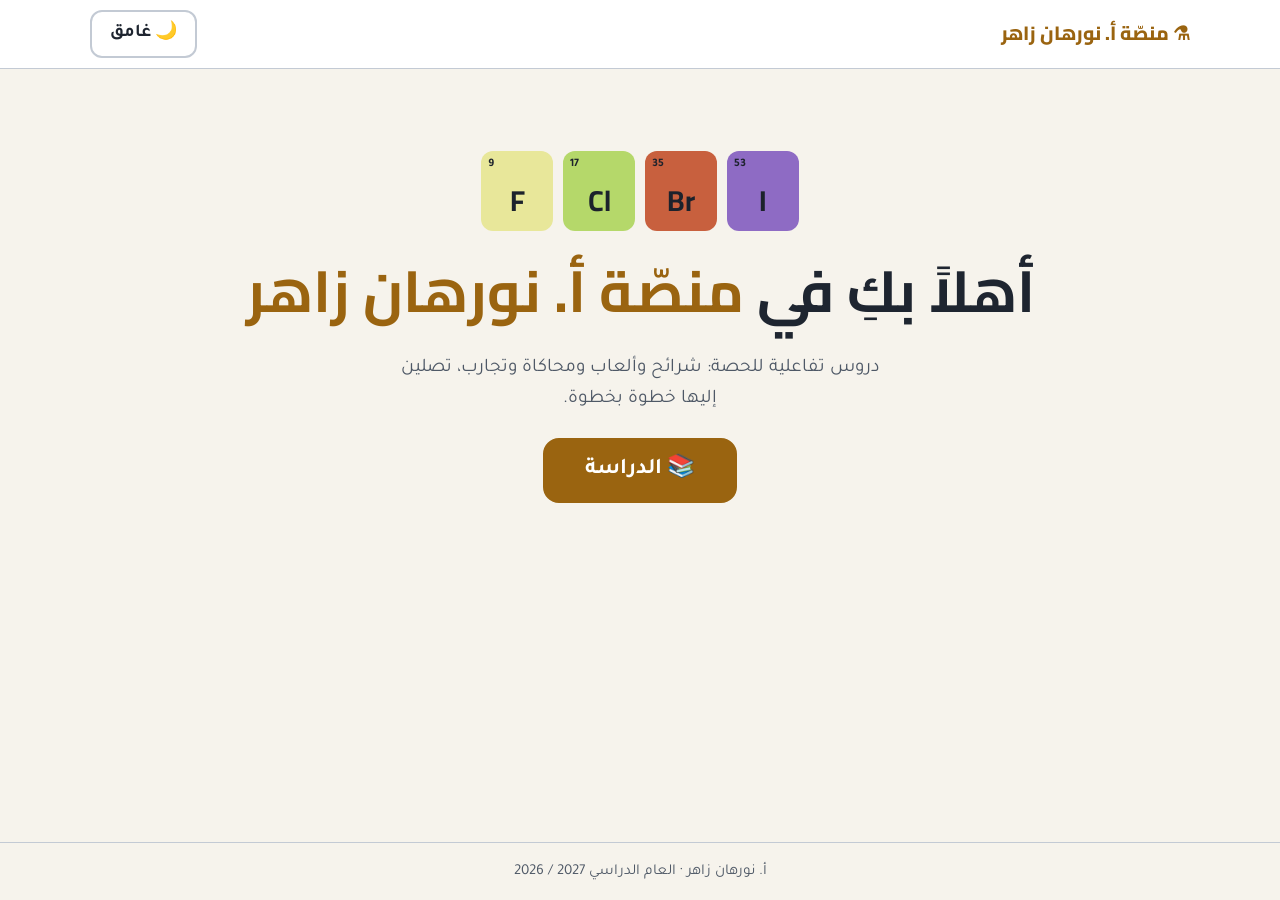
==== index.html @ b4ff39a5 "رئيسية نظيفة بزر «الدراسة»، ثم صفحة لكل خطوة: المادة ← الفصل الدراسي ← الوحدة ← الدروس، مع مسار تنقّ" ====
<!doctype html>
<html lang="ar" dir="rtl">
<head>
<meta charset="utf-8">
<meta name="viewport" content="width=device-width, initial-scale=1, viewport-fit=cover">
<title>منصّة أ. نورهان زاهر</title>
<link rel="stylesheet" href="https://fonts.googleapis.com/css2?family=Cairo:wght@700;800&family=Tajawal:wght@400;500;700&display=swap">
<link rel="stylesheet" href="assets/site.css">
<script>try { const t = localStorage.getItem("chem-theme"); if (t) document.documentElement.dataset.theme = t; } catch (e) {}</script>
</head>
<body>
<div class="top gut"><div class="wrap">
  <a class="brand" href="index.html">⚗ منصّة أ. نورهان زاهر</a>
  <button id="theme" aria-label="بدّلي بين الوضع الفاتح والغامق"></button>
</div></div>
<main class="gut"><div class="wrap">

<section class="hero">
  <div class="tiles" aria-hidden="true">
    <div class="tile" style="--c:#E8E79A"><small>9</small><b>F</b></div>
    <div class="tile" style="--c:#B5D86A"><small>17</small><b>Cl</b></div>
    <div class="tile" style="--c:#C8603E"><small>35</small><b>Br</b></div>
    <div class="tile" style="--c:#8E6BC4"><small>53</small><b>I</b></div>
  </div>
  <h1>أهلاً بكِ في <span>منصّة أ. نورهان زاهر</span></h1>
  <p class="lead">دروس تفاعلية للحصة: شرائح وألعاب ومحاكاة وتجارب، تصلين إليها خطوة بخطوة.</p>
  <a class="btn gold big" href="study.html">📚 الدراسة</a>
</section>
</div></main>
<footer class="gut">أ. نورهان زاهر · العام الدراسي <span class="f">2026 / 2027</span></footer>
<script src="assets/theme.js"></script>
</body>
</html>
---- assets/site.css ----
/* منصّة دروس: كل صفحة خطوة واحدة في الشجرة، ببطاقات كبيرة واضحة */
:root {
  --ink: #1C222C; --panel: #272E3A; --panel2: #313948; --line: #4A5568;
  --fg: #F3F0EA; --muted: #C5CCD6; --gold: #E0A93A; --teal: #22A091; --on-gold: #1C222C;
  --display: "Cairo", "Tajawal", "Segoe UI", Tahoma, sans-serif;
  --body: "Tajawal", "Segoe UI", Tahoma, sans-serif;
  color-scheme: dark;
}
@media (prefers-color-scheme: light) { :root:not([data-theme="dark"]) {
  --ink: #F6F3EC; --panel: #FFFFFF; --panel2: #E9EDF2; --line: #C3CAD4; --fg: #1E2530; --muted: #4E5866;
  --gold: #9A6410; --teal: #12796C; --on-gold: #FFFFFF; color-scheme: light; } }
:root[data-theme="light"] {
  --ink: #F6F3EC; --panel: #FFFFFF; --panel2: #E9EDF2; --line: #C3CAD4; --fg: #1E2530; --muted: #4E5866;
  --gold: #9A6410; --teal: #12796C; --on-gold: #FFFFFF; color-scheme: light; }
* { box-sizing: border-box; }
html, body { background: var(--ink); color: var(--fg); margin: 0; }
body { font-family: var(--body); font-size: 18px; line-height: 1.65; direction: rtl; min-height: 100vh; display: flex; flex-direction: column; }
[hidden] { display: none !important; }
.gut { padding-left: max(16px, env(safe-area-inset-left, 0px)); padding-right: max(16px, env(safe-area-inset-right, 0px)); }
.wrap { max-width: 1100px; margin: 0 auto; width: 100%; }
a { color: inherit; }
.f { unicode-bidi: isolate; direction: ltr; display: inline-block; }
h1, h2, h3 { font-family: var(--display); margin: 0; line-height: 1.35; text-wrap: balance; }
p { margin: 0; }
button, .btn { font: inherit; font-weight: 700; min-height: 48px; padding: 6px 18px; border-radius: 12px; cursor: pointer; border: 2px solid var(--line); background: transparent; color: var(--fg); text-decoration: none; display: inline-flex; align-items: center; gap: 8px; }
button:hover, .btn:hover { border-color: var(--gold); }
:focus-visible { outline: 3px solid var(--gold); outline-offset: 2px; }
.btn.gold { background: var(--gold); border-color: var(--gold); color: var(--on-gold); }
.top { background: var(--panel); border-bottom: 1px solid var(--line); padding-block: 10px; }
.top .wrap { display: flex; flex-wrap: wrap; gap: 10px 16px; align-items: center; justify-content: space-between; }
.brand { font-family: var(--display); font-weight: 800; color: var(--gold); font-size: 1.2rem; text-decoration: none; }
.teacher { color: var(--muted); }
main { flex: 1; padding-block: 28px 48px; }
main .wrap { display: grid; gap: 24px; }
.crumbs { display: flex; flex-wrap: wrap; gap: 6px; align-items: center; color: var(--muted); font-size: .95rem; }
.crumbs a { color: var(--gold); text-decoration: none; }
.crumbs a:hover { text-decoration: underline; }
.crumbs b { color: var(--fg); }
.page-title h1 { font-size: clamp(1.8rem, 4vw, 2.6rem); }
.page-title p { color: var(--muted); font-size: 1.1rem; margin-top: 4px; }
.cards { display: grid; grid-template-columns: repeat(auto-fill, minmax(260px, 1fr)); gap: 16px; }
.card { background: var(--panel); border: 2px solid var(--line); border-radius: 16px; padding: 20px; display: grid; gap: 8px; text-decoration: none; align-content: start; min-height: 150px; }
a.card:hover { border-color: var(--gold); transform: translateY(-2px); }
@media (prefers-reduced-motion: no-preference) { a.card { transition: transform .15s ease, border-color .15s ease; } }
.card .ic { font-size: 2.2rem; line-height: 1; }
.card h2 { font-size: 1.45rem; }
.card .sub { color: var(--muted); }
.card .go { color: var(--gold); font-weight: 700; margin-top: auto; }
.card.off { border-style: dashed; color: var(--muted); cursor: default; }
.card.off h2 { color: var(--muted); }
.chip { justify-self: start; border: 1px solid var(--line); border-radius: 999px; padding: 1px 12px; font-size: .9rem; color: var(--muted); }
.chip.teal { background: var(--teal); border-color: var(--teal); color: #fff; }
.lesson.live { border-color: var(--gold); background: var(--panel2); grid-column: 1 / -1; }
.live-head { display: flex; flex-wrap: wrap; gap: 8px 14px; align-items: center; justify-content: space-between; }
.badges { display: flex; flex-wrap: wrap; gap: 8px; }
.periods { display: grid; grid-template-columns: repeat(4, minmax(0, 1fr)); gap: 10px; }
@media (max-width: 860px) { .periods { grid-template-columns: repeat(2, minmax(0, 1fr)); } }
@media (max-width: 460px) { .periods { grid-template-columns: 1fr; } }
.period { display: grid; gap: 4px; background: var(--panel); border: 2px solid var(--line); border-radius: 12px; padding: 10px 12px; text-decoration: none; min-width: 0; }
.period:hover { border-color: var(--gold); }
.period .pn { font-family: var(--display); font-weight: 800; color: var(--gold); }
.period .pd { font-size: .9rem; color: var(--muted); }
.hero { display: grid; justify-items: center; text-align: center; gap: 22px; padding-block: 6vh 4vh; }
.hero h1 { font-size: clamp(2.2rem, 6vw, 3.6rem); }
.hero h1 span { color: var(--gold); }
.hero .lead { color: var(--muted); font-size: 1.2rem; max-width: 46ch; }
.tiles { display: flex; gap: 10px; direction: ltr; flex-wrap: wrap; justify-content: center; }
.tile { width: 72px; height: 80px; border-radius: 12px; background: var(--c); color: #1C222C; display: grid; grid-template-rows: auto 1fr; padding: 4px 7px; }
.tile small { text-align: left; font-size: .72rem; font-weight: 700; }
.tile b { font-family: var(--display); font-size: 1.8rem; line-height: 1; align-self: center; text-align: center; }
.big { font-size: 1.4rem; padding: 12px 40px; min-height: 64px; border-radius: 16px; }
.note { color: var(--muted); text-align: center; }
footer { border-top: 1px solid var(--line); padding-block: 16px; color: var(--muted); text-align: center; font-size: .95rem; }
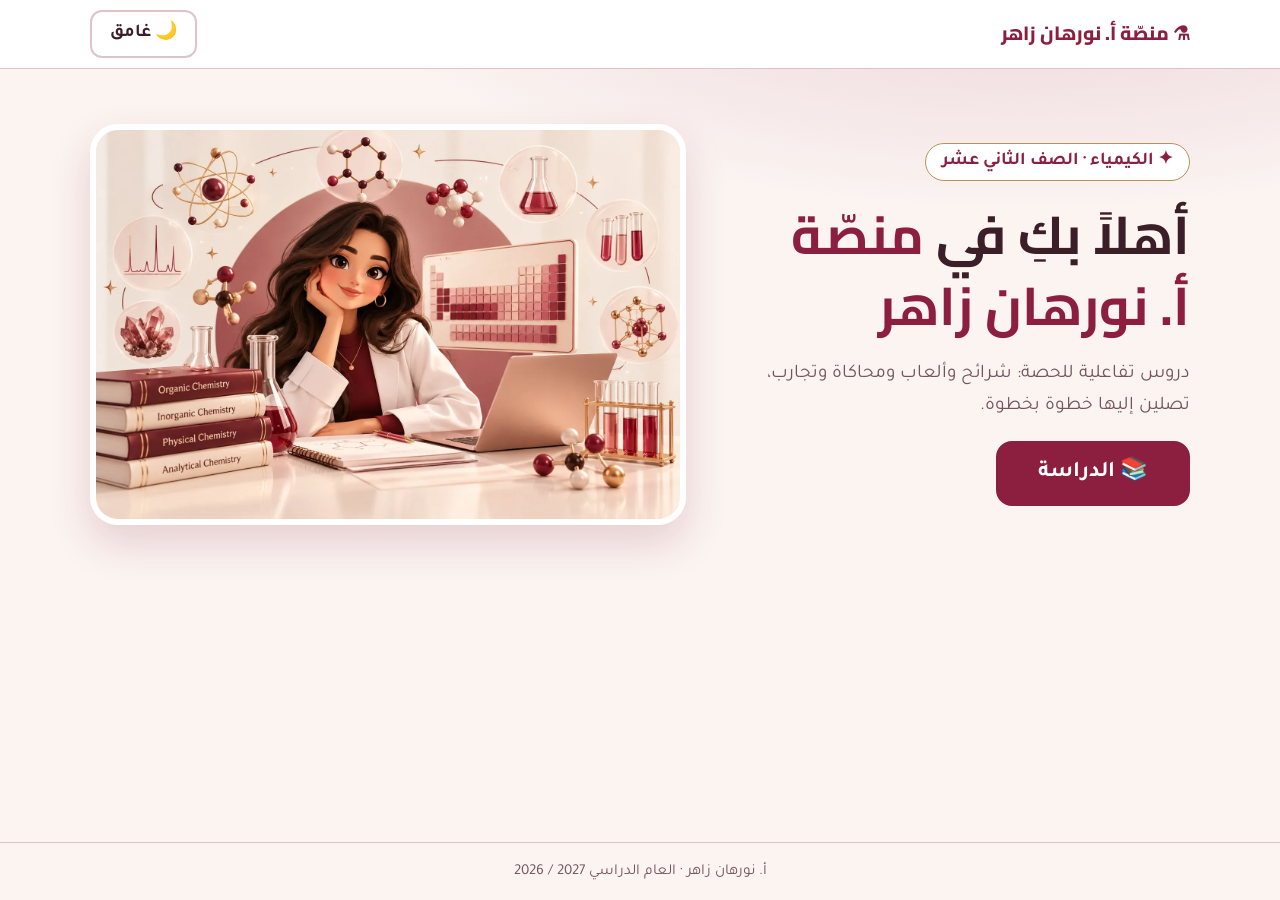
==== commit ecea3269: "ألوان المنصّة من صورة المعلّمة (عنّابي ووردي وكريمي) والوضع الفاتح افتراضياً، وصورة المعلّمة في الرئ" ====
--- a/index.html
+++ b/index.html
@@ -6,7 +6,7 @@
 <title>منصّة أ. نورهان زاهر</title>
 <link rel="stylesheet" href="https://fonts.googleapis.com/css2?family=Cairo:wght@700;800&family=Tajawal:wght@400;500;700&display=swap">
 <link rel="stylesheet" href="assets/site.css">
-<script>try { const t = localStorage.getItem("chem-theme"); if (t) document.documentElement.dataset.theme = t; } catch (e) {}</script>
+<script>try { document.documentElement.dataset.theme = localStorage.getItem("chem-theme") || "light"; } catch (e) { document.documentElement.dataset.theme = "light"; }</script>
 </head>
 <body>
 <div class="top gut"><div class="wrap">
@@ -15,16 +15,14 @@
 </div></div>
 <main class="gut"><div class="wrap">
 
-<section class="hero">
-  <div class="tiles" aria-hidden="true">
-    <div class="tile" style="--c:#E8E79A"><small>9</small><b>F</b></div>
-    <div class="tile" style="--c:#B5D86A"><small>17</small><b>Cl</b></div>
-    <div class="tile" style="--c:#C8603E"><small>35</small><b>Br</b></div>
-    <div class="tile" style="--c:#8E6BC4"><small>53</small><b>I</b></div>
+<section class="hero2">
+  <div class="hero-text">
+    <span class="eyebrow">✦ الكيمياء · الصف الثاني عشر</span>
+    <h1>أهلاً بكِ في <span>منصّة أ. نورهان زاهر</span></h1>
+    <p class="lead">دروس تفاعلية للحصة: شرائح وألعاب ومحاكاة وتجارب، تصلين إليها خطوة بخطوة.</p>
+    <a class="btn gold big" href="study.html">📚 الدراسة</a>
   </div>
-  <h1>أهلاً بكِ في <span>منصّة أ. نورهان زاهر</span></h1>
-  <p class="lead">دروس تفاعلية للحصة: شرائح وألعاب ومحاكاة وتجارب، تصلين إليها خطوة بخطوة.</p>
-  <a class="btn gold big" href="study.html">📚 الدراسة</a>
+  <figure class="hero-img"><img src="assets/teacher.webp" alt="معلّمة كيمياء بمعطف المختبر أمام الكتب والأدوات والجدول الدوري" width="1536" height="1024"></figure>
 </section>
 </div></main>
 <footer class="gut">أ. نورهان زاهر · العام الدراسي <span class="f">2026 / 2027</span></footer>
--- a/assets/site.css
+++ b/assets/site.css
@@ -1,17 +1,16 @@
 /* منصّة دروس: كل صفحة خطوة واحدة في الشجرة، ببطاقات كبيرة واضحة */
 :root {
-  --ink: #1C222C; --panel: #272E3A; --panel2: #313948; --line: #4A5568;
-  --fg: #F3F0EA; --muted: #C5CCD6; --gold: #E0A93A; --teal: #22A091; --on-gold: #1C222C;
+  --ink: #FBF4F1; --panel: #FFFFFF; --panel2: #F5E6E8; --line: #E0C3C9;
+  --fg: #3B1E28; --muted: #74545F; --gold: #8C1F3F; --teal: #A14A63; --on-gold: #FFFFFF; --rose: #E9CDD3; --brass: #B8925A;
   --display: "Cairo", "Tajawal", "Segoe UI", Tahoma, sans-serif;
   --body: "Tajawal", "Segoe UI", Tahoma, sans-serif;
+  color-scheme: light;
+}
+:root[data-theme="dark"] {
+  --ink: #24161B; --panel: #33212A; --panel2: #432C37; --line: #6A4A57;
+  --fg: #F8ECEF; --muted: #D6BFC6; --gold: #E6A9B9; --teal: #A8546C; --on-gold: #24161B; --rose: #4A2F3B; --brass: #D7B57E;
   color-scheme: dark;
 }
-@media (prefers-color-scheme: light) { :root:not([data-theme="dark"]) {
-  --ink: #F6F3EC; --panel: #FFFFFF; --panel2: #E9EDF2; --line: #C3CAD4; --fg: #1E2530; --muted: #4E5866;
-  --gold: #9A6410; --teal: #12796C; --on-gold: #FFFFFF; color-scheme: light; } }
-:root[data-theme="light"] {
-  --ink: #F6F3EC; --panel: #FFFFFF; --panel2: #E9EDF2; --line: #C3CAD4; --fg: #1E2530; --muted: #4E5866;
-  --gold: #9A6410; --teal: #12796C; --on-gold: #FFFFFF; color-scheme: light; }
 * { box-sizing: border-box; }
 html, body { background: var(--ink); color: var(--fg); margin: 0; }
 body { font-family: var(--body); font-size: 18px; line-height: 1.65; direction: rtl; min-height: 100vh; display: flex; flex-direction: column; }
@@ -70,4 +69,14 @@
 .tile b { font-family: var(--display); font-size: 1.8rem; line-height: 1; align-self: center; text-align: center; }
 .big { font-size: 1.4rem; padding: 12px 40px; min-height: 64px; border-radius: 16px; }
 .note { color: var(--muted); text-align: center; }
+.hero2 { display: grid; grid-template-columns: 1fr 1.25fr; gap: 28px; align-items: center; padding-block: 3vh; }
+@media (max-width: 860px) { .hero2 { grid-template-columns: 1fr; } .hero-img { order: -1; } }
+.hero-text { display: grid; gap: 18px; justify-items: start; }
+.hero-text h1 { font-size: clamp(2.1rem, 4.6vw, 3.3rem); }
+.hero-text h1 span { color: var(--gold); }
+.hero-text .lead { color: var(--muted); font-size: 1.2rem; max-width: 40ch; }
+.eyebrow { border: 1.5px solid var(--brass); color: var(--gold); background: var(--panel); border-radius: 999px; padding: 3px 16px; font-weight: 700; }
+.hero-img { margin: 0; border-radius: 28px; overflow: hidden; box-shadow: 0 18px 40px rgba(140, 31, 63, .18); border: 6px solid var(--panel); }
+.hero-img img { display: block; width: 100%; height: auto; }
+body { background: radial-gradient(1200px 500px at 80% -10%, var(--rose), transparent 60%), var(--ink); }
 footer { border-top: 1px solid var(--line); padding-block: 16px; color: var(--muted); text-align: center; font-size: .95rem; }
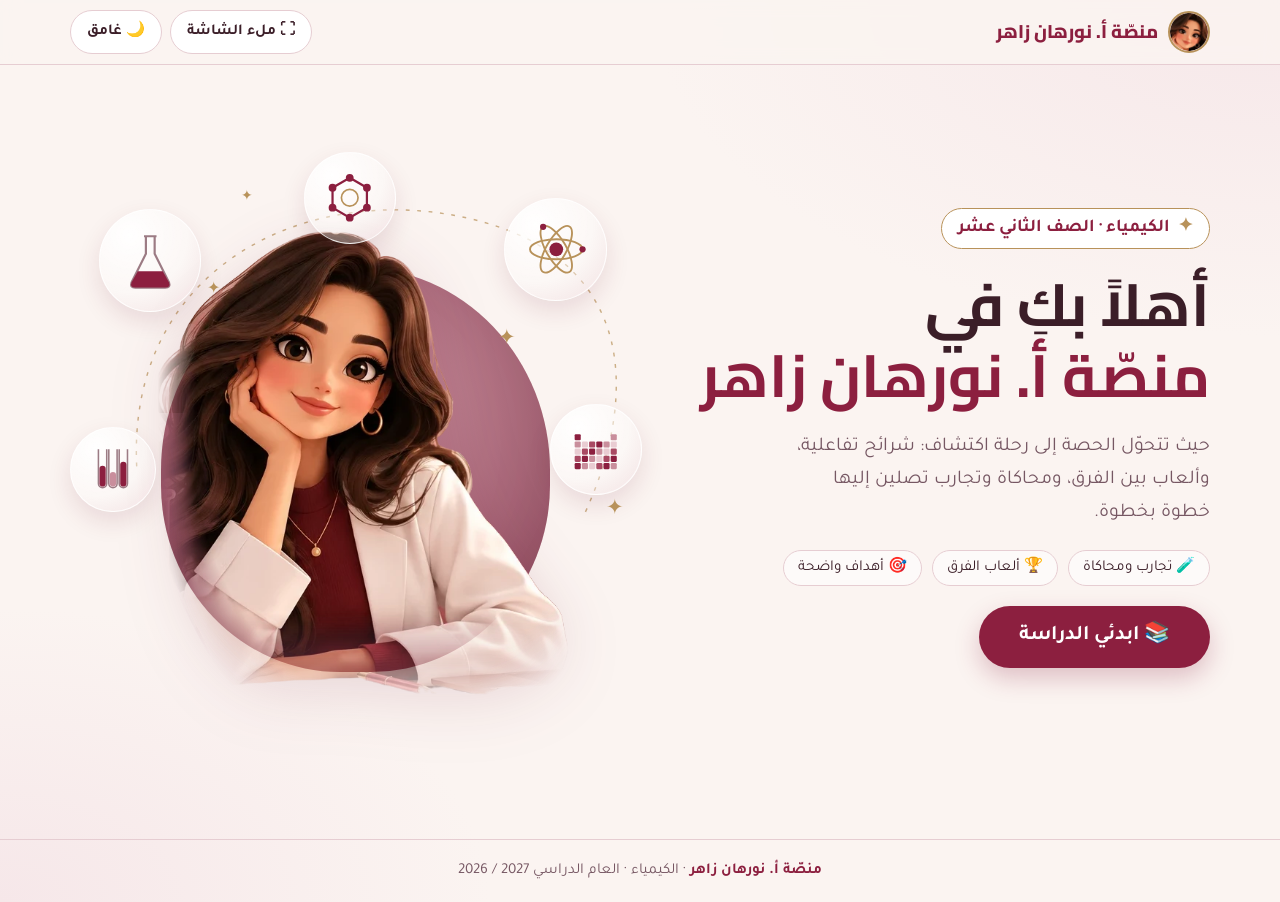
==== commit aa6be02a: "تصميم جديد للمنصّة: الشخصية مقصوصة ومدموجة في الرئيسية داخل قوس وردي مع فقاعات زجاجية لرموز الكيمياء" ====
--- a/index.html
+++ b/index.html
@@ -4,28 +4,38 @@
 <meta charset="utf-8">
 <meta name="viewport" content="width=device-width, initial-scale=1, viewport-fit=cover">
 <title>منصّة أ. نورهان زاهر</title>
+<meta name="theme-color" content="#8C1F3F">
+<link rel="icon" href="assets/avatar.webp">
 <link rel="stylesheet" href="https://fonts.googleapis.com/css2?family=Cairo:wght@700;800&family=Tajawal:wght@400;500;700&display=swap">
 <link rel="stylesheet" href="assets/site.css">
 <script>try { document.documentElement.dataset.theme = localStorage.getItem("chem-theme") || "light"; } catch (e) { document.documentElement.dataset.theme = "light"; }</script>
 </head>
 <body>
-<div class="top gut"><div class="wrap">
-  <a class="brand" href="index.html">⚗ منصّة أ. نورهان زاهر</a>
-  <button id="theme" aria-label="بدّلي بين الوضع الفاتح والغامق"></button>
-</div></div>
+<header class="top gut"><div class="wrap">
+  <a class="brand" href="index.html"><img src="assets/avatar.webp" alt="" width="42" height="42">منصّة أ. نورهان زاهر</a>
+  <div class="tools"><button class="tbtn" id="fs" type="button">⛶ ملء الشاشة</button><button class="tbtn" id="theme" type="button" aria-label="بدّلي بين الوضع الفاتح والغامق"></button></div>
+</div></header>
 <main class="gut"><div class="wrap">
 
-<section class="hero2">
+<section class="hero">
   <div class="hero-text">
-    <span class="eyebrow">✦ الكيمياء · الصف الثاني عشر</span>
-    <h1>أهلاً بكِ في <span>منصّة أ. نورهان زاهر</span></h1>
-    <p class="lead">دروس تفاعلية للحصة: شرائح وألعاب ومحاكاة وتجارب، تصلين إليها خطوة بخطوة.</p>
-    <a class="btn gold big" href="study.html">📚 الدراسة</a>
+    <span class="eyebrow">الكيمياء · الصف الثاني عشر</span>
+    <h1>أهلاً بكِ في <span class="accent">منصّة أ. نورهان زاهر</span></h1>
+    <p class="lead">حيث تتحوّل الحصة إلى رحلة اكتشاف: شرائح تفاعلية، وألعاب بين الفرق، ومحاكاة وتجارب تصلين إليها خطوة بخطوة.</p>
+    <div class="features"><span>🧪 تجارب ومحاكاة</span><span>🏆 ألعاب الفرق</span><span>🎯 أهداف واضحة</span></div>
+    <a class="btn big" href="study.html">📚 ابدئي الدراسة</a>
   </div>
-  <figure class="hero-img"><img src="assets/teacher.webp" alt="معلّمة كيمياء بمعطف المختبر أمام الكتب والأدوات والجدول الدوري" width="1536" height="1024"></figure>
+  <div class="art" aria-hidden="true">
+    <div class="arch"></div>
+    <svg class="orbit" viewBox="0 0 600 600"><path d="M70 330 C 60 120, 250 30, 420 70 S 600 250, 540 380" fill="none" stroke="#B8925A" stroke-width="1.5" stroke-dasharray="4 8" opacity=".7"/></svg>
+    <div class="bub b1"><svg viewBox="0 0 100 100" aria-hidden="true"><g fill="none" stroke="#B8925A" stroke-width="3"><ellipse cx="50" cy="50" rx="42" ry="16"/><ellipse cx="50" cy="50" rx="42" ry="16" transform="rotate(60 50 50)"/><ellipse cx="50" cy="50" rx="42" ry="16" transform="rotate(120 50 50)"/></g><circle cx="50" cy="50" r="11" fill="#8C1F3F"/><circle cx="92" cy="50" r="5" fill="#8C1F3F"/><circle cx="29" cy="14" r="5" fill="#8C1F3F"/></svg></div><div class="bub b2"><svg viewBox="0 0 100 100" aria-hidden="true"><polygon points="50,14 81,32 81,68 50,86 19,68 19,32" fill="none" stroke="#8C1F3F" stroke-width="4"/><g fill="#8C1F3F"><circle cx="50" cy="14" r="7"/><circle cx="81" cy="32" r="7"/><circle cx="81" cy="68" r="7"/><circle cx="50" cy="86" r="7"/><circle cx="19" cy="68" r="7"/><circle cx="19" cy="32" r="7"/></g><circle cx="50" cy="50" r="15" fill="none" stroke="#B8925A" stroke-width="3"/></svg></div><div class="bub b3"><svg viewBox="0 0 100 100" aria-hidden="true"><path d="M40 10 h20 M43 10 v28 L20 84 q-3 8 6 8 h48 q9 0 6-8 L57 38 V10" fill="none" stroke="#9C7B84" stroke-width="3.5" stroke-linejoin="round"/><path d="M30 66 h40 l10 18 q3 8-6 8 H26 q-9 0-6-8z" fill="#8C1F3F"/></svg></div>
+    <div class="bub b4"><svg viewBox="0 0 100 100" aria-hidden="true"><g stroke="#9C7B84" stroke-width="3" fill="none"><path d="M22 12 v66 a8 8 0 0 0 16 0 V12"/><path d="M42 12 v66 a8 8 0 0 0 16 0 V12"/><path d="M62 12 v66 a8 8 0 0 0 16 0 V12"/></g><rect x="24" y="44" width="12" height="40" rx="6" fill="#8C1F3F"/><rect x="44" y="56" width="12" height="28" rx="6" fill="#C98E9C"/><rect x="64" y="36" width="12" height="48" rx="6" fill="#8C1F3F"/></svg></div><div class="bub b5"><svg viewBox="0 0 100 100" aria-hidden="true"><rect x="12" y="22" width="11" height="11" rx="2" fill="#8C1F3F"/><rect x="77" y="22" width="11" height="11" rx="2" fill="#C98E9C"/><rect x="12" y="35" width="11" height="11" rx="2" fill="#C98E9C"/><rect x="25" y="35" width="11" height="11" rx="2" fill="#E9CCD2"/><rect x="38" y="35" width="11" height="11" rx="2" fill="#A94A63"/><rect x="51" y="35" width="11" height="11" rx="2" fill="#8C1F3F"/><rect x="64" y="35" width="11" height="11" rx="2" fill="#C98E9C"/><rect x="77" y="35" width="11" height="11" rx="2" fill="#E9CCD2"/><rect x="12" y="48" width="11" height="11" rx="2" fill="#E9CCD2"/><rect x="25" y="48" width="11" height="11" rx="2" fill="#A94A63"/><rect x="38" y="48" width="11" height="11" rx="2" fill="#8C1F3F"/><rect x="51" y="48" width="11" height="11" rx="2" fill="#C98E9C"/><rect x="64" y="48" width="11" height="11" rx="2" fill="#E9CCD2"/><rect x="77" y="48" width="11" height="11" rx="2" fill="#A94A63"/><rect x="12" y="61" width="11" height="11" rx="2" fill="#A94A63"/><rect x="25" y="61" width="11" height="11" rx="2" fill="#8C1F3F"/><rect x="38" y="61" width="11" height="11" rx="2" fill="#C98E9C"/><rect x="51" y="61" width="11" height="11" rx="2" fill="#E9CCD2"/><rect x="64" y="61" width="11" height="11" rx="2" fill="#A94A63"/><rect x="77" y="61" width="11" height="11" rx="2" fill="#8C1F3F"/><rect x="12" y="74" width="11" height="11" rx="2" fill="#8C1F3F"/><rect x="25" y="74" width="11" height="11" rx="2" fill="#C98E9C"/><rect x="38" y="74" width="11" height="11" rx="2" fill="#E9CCD2"/><rect x="51" y="74" width="11" height="11" rx="2" fill="#A94A63"/><rect x="64" y="74" width="11" height="11" rx="2" fill="#8C1F3F"/><rect x="77" y="74" width="11" height="11" rx="2" fill="#C98E9C"/></svg></div>
+    <span class="spark s1">✦</span><span class="spark s2">✦</span><span class="spark s3">✦</span><span class="spark s4">✦</span>
+    <img class="girl" src="assets/teacher-cut.webp" alt="" width="579" height="635">
+  </div>
 </section>
 </div></main>
-<footer class="gut">أ. نورهان زاهر · العام الدراسي <span class="f">2026 / 2027</span></footer>
+<footer class="gut"><b>منصّة أ. نورهان زاهر</b> · الكيمياء · العام الدراسي <span class="f">2026 / 2027</span></footer>
 <script src="assets/theme.js"></script>
 </body>
 </html>
--- a/assets/site.css
+++ b/assets/site.css
@@ -1,82 +1,127 @@
-/* منصّة دروس: كل صفحة خطوة واحدة في الشجرة، ببطاقات كبيرة واضحة */
+/* هوية المنصّة: كريمي دافئ، عنّابي للعناوين والأزرار، وردي غبار للمساحات، ونحاسي للمسات الصغيرة */
 :root {
-  --ink: #FBF4F1; --panel: #FFFFFF; --panel2: #F5E6E8; --line: #E0C3C9;
-  --fg: #3B1E28; --muted: #74545F; --gold: #8C1F3F; --teal: #A14A63; --on-gold: #FFFFFF; --rose: #E9CDD3; --brass: #B8925A;
+  --ink: #FBF4F1; --paper: #FFFFFF; --blush: #F6E7E9; --rose: #E9CCD2; --mauve: #C98E9C;
+  --line: #E6CDD2; --fg: #3B1E28; --muted: #765763; --wine: #8C1F3F; --wine-2: #6E1631; --brass: #B8925A;
+  --on-wine: #FFFFFF; --glass: rgba(255,255,255,.55); --shadow: 0 18px 40px rgba(110, 22, 49, .14);
   --display: "Cairo", "Tajawal", "Segoe UI", Tahoma, sans-serif;
   --body: "Tajawal", "Segoe UI", Tahoma, sans-serif;
   color-scheme: light;
 }
 :root[data-theme="dark"] {
-  --ink: #24161B; --panel: #33212A; --panel2: #432C37; --line: #6A4A57;
-  --fg: #F8ECEF; --muted: #D6BFC6; --gold: #E6A9B9; --teal: #A8546C; --on-gold: #24161B; --rose: #4A2F3B; --brass: #D7B57E;
+  --ink: #22141A; --paper: #301E26; --blush: #3B2530; --rose: #55313F; --mauve: #A86D7D;
+  --line: #5A3B47; --fg: #F8ECEF; --muted: #D8C0C7; --wine: #E8A9B8; --wine-2: #F2C3CE; --brass: #D9B77F;
+  --on-wine: #22141A; --glass: rgba(255,255,255,.08); --shadow: 0 18px 40px rgba(0,0,0,.35);
   color-scheme: dark;
 }
 * { box-sizing: border-box; }
-html, body { background: var(--ink); color: var(--fg); margin: 0; }
-body { font-family: var(--body); font-size: 18px; line-height: 1.65; direction: rtl; min-height: 100vh; display: flex; flex-direction: column; }
+html, body { margin: 0; color: var(--fg); background: var(--ink); }
+body { font-family: var(--body); font-size: 18px; line-height: 1.7; direction: rtl; min-height: 100vh; display: flex; flex-direction: column;
+  background: radial-gradient(900px 480px at 100% 0%, var(--blush), transparent 70%), radial-gradient(700px 420px at 0% 100%, var(--blush), transparent 70%), var(--ink); }
 [hidden] { display: none !important; }
 .gut { padding-left: max(16px, env(safe-area-inset-left, 0px)); padding-right: max(16px, env(safe-area-inset-right, 0px)); }
-.wrap { max-width: 1100px; margin: 0 auto; width: 100%; }
+.wrap { max-width: 1140px; margin: 0 auto; width: 100%; }
 a { color: inherit; }
 .f { unicode-bidi: isolate; direction: ltr; display: inline-block; }
-h1, h2, h3 { font-family: var(--display); margin: 0; line-height: 1.35; text-wrap: balance; }
+h1, h2, h3 { font-family: var(--display); margin: 0; line-height: 1.3; text-wrap: balance; }
 p { margin: 0; }
-button, .btn { font: inherit; font-weight: 700; min-height: 48px; padding: 6px 18px; border-radius: 12px; cursor: pointer; border: 2px solid var(--line); background: transparent; color: var(--fg); text-decoration: none; display: inline-flex; align-items: center; gap: 8px; }
-button:hover, .btn:hover { border-color: var(--gold); }
-:focus-visible { outline: 3px solid var(--gold); outline-offset: 2px; }
-.btn.gold { background: var(--gold); border-color: var(--gold); color: var(--on-gold); }
-.top { background: var(--panel); border-bottom: 1px solid var(--line); padding-block: 10px; }
+:focus-visible { outline: 3px solid var(--brass); outline-offset: 3px; }
+
+/* الأزرار */
+.btn, .tbtn { font: inherit; font-weight: 700; cursor: pointer; text-decoration: none; display: inline-flex; align-items: center; justify-content: center; gap: 8px; border-radius: 999px; }
+.btn { min-height: 52px; padding: 8px 26px; border: 0; background: var(--wine); color: var(--on-wine); box-shadow: 0 10px 24px rgba(140, 31, 63, .25); }
+.btn:hover { background: var(--wine-2); }
+@media (prefers-reduced-motion: no-preference) { .btn { transition: transform .15s ease, background .15s ease; } .btn:hover { transform: translateY(-2px); } }
+.btn.big { min-height: 62px; padding: 10px 40px; font-size: 1.3rem; }
+.tbtn { min-height: 44px; padding: 4px 16px; border: 1.5px solid var(--line); background: var(--paper); color: var(--fg); font-size: .95rem; }
+.tbtn:hover { border-color: var(--wine); color: var(--wine); }
+
+/* الشريط العلوي */
+.top { position: sticky; top: 0; z-index: 5; padding-block: 10px; background: color-mix(in srgb, var(--ink) 82%, transparent); backdrop-filter: blur(10px); border-bottom: 1px solid var(--line); }
 .top .wrap { display: flex; flex-wrap: wrap; gap: 10px 16px; align-items: center; justify-content: space-between; }
-.brand { font-family: var(--display); font-weight: 800; color: var(--gold); font-size: 1.2rem; text-decoration: none; }
-.teacher { color: var(--muted); }
-main { flex: 1; padding-block: 28px 48px; }
-main .wrap { display: grid; gap: 24px; }
+.brand { display: inline-flex; align-items: center; gap: 10px; text-decoration: none; font-family: var(--display); font-weight: 800; color: var(--wine); font-size: 1.15rem; }
+.brand img { width: 42px; height: 42px; border-radius: 50%; border: 2px solid var(--brass); background: var(--blush); }
+.tools { display: flex; gap: 8px; }
+
+main { flex: 1; padding-block: 28px 56px; }
+main .wrap { display: grid; gap: 26px; }
+
+/* مسار التنقّل */
 .crumbs { display: flex; flex-wrap: wrap; gap: 6px; align-items: center; color: var(--muted); font-size: .95rem; }
-.crumbs a { color: var(--gold); text-decoration: none; }
+.crumbs a { color: var(--wine); text-decoration: none; font-weight: 500; }
 .crumbs a:hover { text-decoration: underline; }
 .crumbs b { color: var(--fg); }
-.page-title h1 { font-size: clamp(1.8rem, 4vw, 2.6rem); }
-.page-title p { color: var(--muted); font-size: 1.1rem; margin-top: 4px; }
-.cards { display: grid; grid-template-columns: repeat(auto-fill, minmax(260px, 1fr)); gap: 16px; }
-.card { background: var(--panel); border: 2px solid var(--line); border-radius: 16px; padding: 20px; display: grid; gap: 8px; text-decoration: none; align-content: start; min-height: 150px; }
-a.card:hover { border-color: var(--gold); transform: translateY(-2px); }
-@media (prefers-reduced-motion: no-preference) { a.card { transition: transform .15s ease, border-color .15s ease; } }
-.card .ic { font-size: 2.2rem; line-height: 1; }
-.card h2 { font-size: 1.45rem; }
+.crumbs .sep { color: var(--brass); }
+
+/* رأس الصفحات الداخلية */
+.page-head { position: relative; overflow: hidden; border-radius: 28px; padding: 28px 30px; background: linear-gradient(135deg, var(--paper), var(--blush)); border: 1px solid var(--line); box-shadow: var(--shadow); display: grid; gap: 6px; }
+.page-head::after { content: ""; position: absolute; inset-inline-end: -60px; top: -60px; width: 220px; height: 220px; border-radius: 50%; background: radial-gradient(circle at 35% 35%, var(--rose), transparent 70%); }
+.page-head .kick { color: var(--brass); font-weight: 700; letter-spacing: .02em; position: relative; }
+.page-head h1 { font-size: clamp(1.9rem, 4vw, 2.7rem); color: var(--wine); position: relative; }
+.page-head p { color: var(--muted); font-size: 1.1rem; position: relative; }
+
+/* البطاقات */
+.cards { display: grid; grid-template-columns: repeat(auto-fill, minmax(270px, 1fr)); gap: 18px; }
+.card { position: relative; background: var(--paper); border: 1px solid var(--line); border-radius: 24px; padding: 22px; display: grid; gap: 8px; text-decoration: none; align-content: start; min-height: 170px; box-shadow: var(--shadow); }
+a.card:hover { border-color: var(--wine); }
+@media (prefers-reduced-motion: no-preference) { a.card { transition: transform .18s ease, border-color .18s ease; } a.card:hover { transform: translateY(-4px); } }
+.card .ic { width: 58px; height: 58px; border-radius: 50%; display: grid; place-items: center; font-size: 1.7rem; background: radial-gradient(circle at 35% 30%, var(--paper), var(--rose)); border: 1px solid var(--line); font-family: var(--display); font-weight: 800; color: var(--wine); }
+.card h2 { font-size: 1.4rem; color: var(--fg); }
 .card .sub { color: var(--muted); }
-.card .go { color: var(--gold); font-weight: 700; margin-top: auto; }
-.card.off { border-style: dashed; color: var(--muted); cursor: default; }
+.card .go { color: var(--wine); font-weight: 700; margin-top: auto; }
+.card.off { box-shadow: none; background: transparent; border: 1.5px dashed var(--line); color: var(--muted); }
 .card.off h2 { color: var(--muted); }
-.chip { justify-self: start; border: 1px solid var(--line); border-radius: 999px; padding: 1px 12px; font-size: .9rem; color: var(--muted); }
-.chip.teal { background: var(--teal); border-color: var(--teal); color: #fff; }
-.lesson.live { border-color: var(--gold); background: var(--panel2); grid-column: 1 / -1; }
-.live-head { display: flex; flex-wrap: wrap; gap: 8px 14px; align-items: center; justify-content: space-between; }
+.chip { justify-self: start; border: 1px solid var(--line); border-radius: 999px; padding: 1px 12px; font-size: .88rem; color: var(--muted); background: var(--paper); }
+.chip.wine { background: var(--wine); border-color: var(--wine); color: var(--on-wine); }
+
+/* بطاقة الدرس المتاح */
+.lesson.live { grid-column: 1 / -1; background: linear-gradient(135deg, var(--paper), var(--blush)); border: 1.5px solid var(--wine); gap: 14px; }
+.live-head { display: flex; flex-wrap: wrap; gap: 10px 14px; align-items: center; justify-content: space-between; }
 .badges { display: flex; flex-wrap: wrap; gap: 8px; }
-.periods { display: grid; grid-template-columns: repeat(4, minmax(0, 1fr)); gap: 10px; }
+.periods { display: grid; grid-template-columns: repeat(4, minmax(0, 1fr)); gap: 12px; }
 @media (max-width: 860px) { .periods { grid-template-columns: repeat(2, minmax(0, 1fr)); } }
 @media (max-width: 460px) { .periods { grid-template-columns: 1fr; } }
-.period { display: grid; gap: 4px; background: var(--panel); border: 2px solid var(--line); border-radius: 12px; padding: 10px 12px; text-decoration: none; min-width: 0; }
-.period:hover { border-color: var(--gold); }
-.period .pn { font-family: var(--display); font-weight: 800; color: var(--gold); }
-.period .pd { font-size: .9rem; color: var(--muted); }
-.hero { display: grid; justify-items: center; text-align: center; gap: 22px; padding-block: 6vh 4vh; }
-.hero h1 { font-size: clamp(2.2rem, 6vw, 3.6rem); }
-.hero h1 span { color: var(--gold); }
-.hero .lead { color: var(--muted); font-size: 1.2rem; max-width: 46ch; }
-.tiles { display: flex; gap: 10px; direction: ltr; flex-wrap: wrap; justify-content: center; }
-.tile { width: 72px; height: 80px; border-radius: 12px; background: var(--c); color: #1C222C; display: grid; grid-template-rows: auto 1fr; padding: 4px 7px; }
-.tile small { text-align: left; font-size: .72rem; font-weight: 700; }
-.tile b { font-family: var(--display); font-size: 1.8rem; line-height: 1; align-self: center; text-align: center; }
-.big { font-size: 1.4rem; padding: 12px 40px; min-height: 64px; border-radius: 16px; }
+.period { display: grid; gap: 2px; background: var(--paper); border: 1px solid var(--line); border-radius: 18px; padding: 12px 14px; text-decoration: none; min-width: 0; }
+.period:hover { border-color: var(--wine); }
+.period .pn { font-family: var(--display); font-weight: 800; color: var(--wine); }
+.period .pd { font-size: .9rem; color: var(--brass); font-weight: 700; }
 .note { color: var(--muted); text-align: center; }
-.hero2 { display: grid; grid-template-columns: 1fr 1.25fr; gap: 28px; align-items: center; padding-block: 3vh; }
-@media (max-width: 860px) { .hero2 { grid-template-columns: 1fr; } .hero-img { order: -1; } }
-.hero-text { display: grid; gap: 18px; justify-items: start; }
-.hero-text h1 { font-size: clamp(2.1rem, 4.6vw, 3.3rem); }
-.hero-text h1 span { color: var(--gold); }
-.hero-text .lead { color: var(--muted); font-size: 1.2rem; max-width: 40ch; }
-.eyebrow { border: 1.5px solid var(--brass); color: var(--gold); background: var(--panel); border-radius: 999px; padding: 3px 16px; font-weight: 700; }
-.hero-img { margin: 0; border-radius: 28px; overflow: hidden; box-shadow: 0 18px 40px rgba(140, 31, 63, .18); border: 6px solid var(--panel); }
-.hero-img img { display: block; width: 100%; height: auto; }
-body { background: radial-gradient(1200px 500px at 80% -10%, var(--rose), transparent 60%), var(--ink); }
-footer { border-top: 1px solid var(--line); padding-block: 16px; color: var(--muted); text-align: center; font-size: .95rem; }
+
+/* الرئيسية */
+.hero { display: grid; grid-template-columns: 1fr 1.05fr; gap: 24px; align-items: center; min-height: calc(100vh - 210px); }
+@media (max-width: 900px) { .hero { grid-template-columns: 1fr; min-height: 0; } .art { order: -1; } }
+.hero-text { display: grid; gap: 20px; justify-items: start; position: relative; z-index: 1; }
+.eyebrow { display: inline-flex; gap: 8px; align-items: center; border: 1.5px solid var(--brass); color: var(--wine); background: var(--paper); border-radius: 999px; padding: 4px 16px; font-weight: 700; }
+.eyebrow::before { content: "✦"; color: var(--brass); }
+.hero h1 { font-size: clamp(2.3rem, 5vw, 3.7rem); line-height: 1.2; }
+.hero h1 .accent { color: var(--wine); display: block; }
+.hero .lead { color: var(--muted); font-size: 1.22rem; max-width: 38ch; }
+.features { display: flex; flex-wrap: wrap; gap: 10px; }
+.features span { background: var(--glass); border: 1px solid var(--line); border-radius: 999px; padding: 4px 14px; font-size: .95rem; color: var(--fg); backdrop-filter: blur(6px); }
+
+.art { position: relative; aspect-ratio: 1 / 1; width: 100%; max-width: 600px; justify-self: center; }
+.arch { position: absolute; inset: 20% 16% 9% 16%; border-radius: 50% 50% 46% 46%; background: radial-gradient(circle at 50% 35%, var(--mauve), var(--wine-2) 120%); opacity: .9; box-shadow: inset 0 -30px 60px rgba(0,0,0,.08); }
+:root[data-theme="dark"] .arch { background: radial-gradient(circle at 50% 35%, #8F4A5E, #3B1B27 120%); }
+.orbit { position: absolute; inset: 0; width: 100%; height: 100%; }
+.girl { position: absolute; z-index: 1; bottom: 5%; left: 50%; width: 74%; height: auto; transform: translateX(-50%); filter: drop-shadow(0 20px 30px rgba(110,22,49,.18)); }
+.ground { position: absolute; left: 6%; right: 6%; bottom: 2%; height: 18%; background: radial-gradient(ellipse at 50% 30%, var(--ink) 30%, transparent 70%); }
+.bub { position: absolute; z-index: 2; width: 18%; aspect-ratio: 1; border-radius: 50%; display: grid; place-items: center;
+  background: radial-gradient(circle at 30% 25%, rgba(255,255,255,.95), rgba(255,255,255,.35) 55%, rgba(233,204,210,.45));
+  border: 1px solid rgba(255,255,255,.8); box-shadow: 0 10px 24px rgba(110,22,49,.12); }
+:root[data-theme="dark"] .bub { background: radial-gradient(circle at 30% 25%, rgba(255,255,255,.22), rgba(255,255,255,.06) 60%); border-color: rgba(255,255,255,.18); }
+.bub svg { width: 62%; height: 62%; }
+.b1 { top: 8%; right: 6%; } .b2 { top: 0%; left: 41%; width: 16%; } .b3 { top: 10%; left: 5%; }
+.b4 { top: 48%; left: 0%; width: 15%; } .b5 { top: 44%; right: 0%; width: 16%; }
+.spark { position: absolute; z-index: 2; color: var(--brass); font-size: 1.3rem; }
+.s1 { top: 30%; right: 22%; } .s2 { top: 22%; left: 24%; font-size: 1rem; } .s3 { bottom: 34%; right: 3%; } .s4 { top: 6%; left: 30%; font-size: .9rem; }
+@media (prefers-reduced-motion: no-preference) {
+  .bub { animation: float 6s ease-in-out infinite; }
+  .b2 { animation-delay: -1.2s; } .b3 { animation-delay: -2.4s; } .b4 { animation-delay: -3.6s; } .b5 { animation-delay: -4.8s; }
+  .spark { animation: twinkle 3s ease-in-out infinite; } .s2 { animation-delay: -1s; } .s3 { animation-delay: -2s; }
+  .hero-text > * { animation: rise .7s ease both; } .hero-text > *:nth-child(2) { animation-delay: .08s; } .hero-text > *:nth-child(3) { animation-delay: .16s; } .hero-text > *:nth-child(4) { animation-delay: .24s; } .hero-text > *:nth-child(5) { animation-delay: .32s; }
+}
+@keyframes float { 0%, 100% { transform: translateY(0) } 50% { transform: translateY(-12px) } }
+@keyframes twinkle { 0%, 100% { opacity: .35; transform: scale(.85) } 50% { opacity: 1; transform: scale(1.1) } }
+@keyframes rise { from { opacity: 0; transform: translateY(14px) } to { opacity: 1; transform: none } }
+
+footer { padding-block: 18px; color: var(--muted); text-align: center; font-size: .95rem; border-top: 1px solid var(--line); }
+footer b { color: var(--wine); }
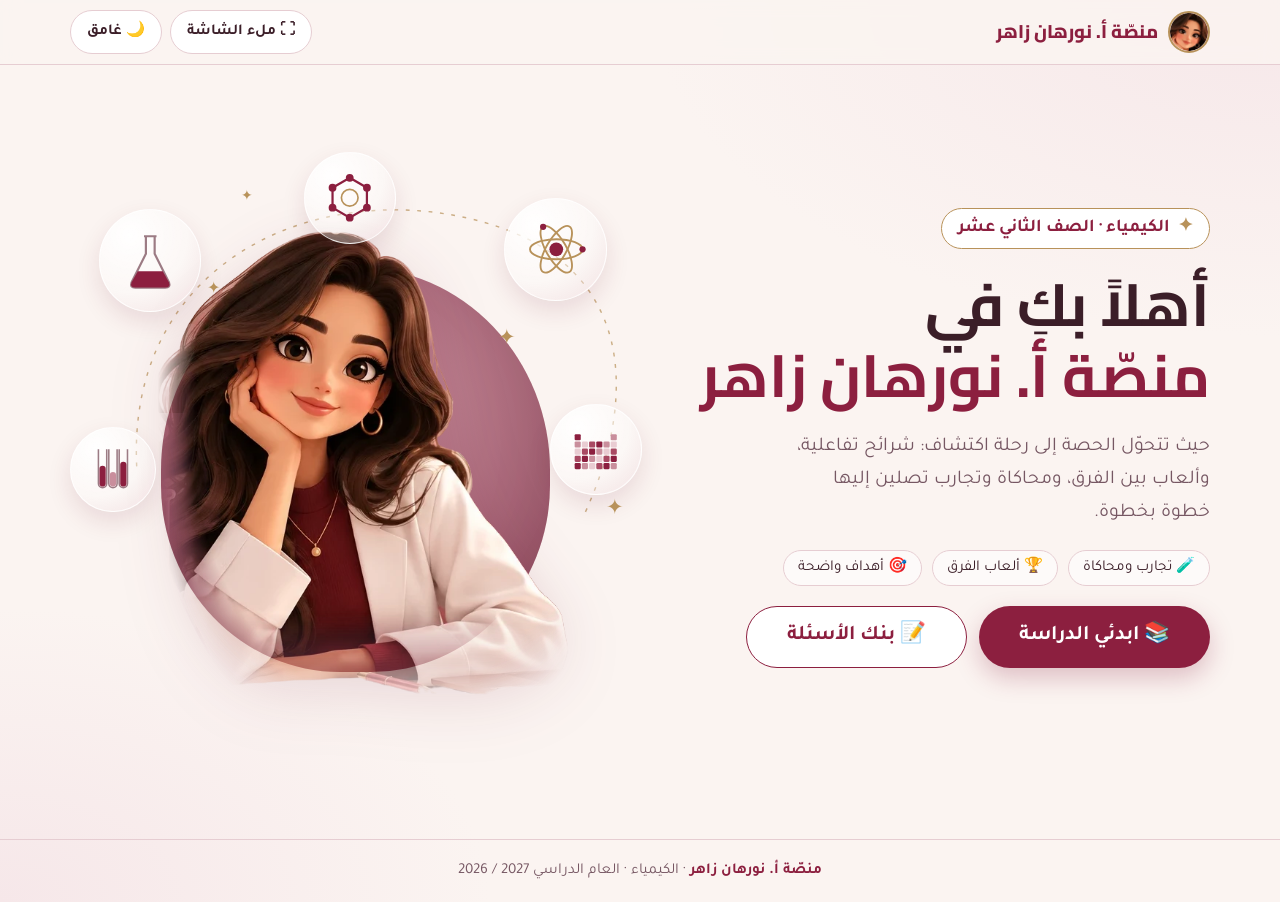
==== commit d50f158c: "إضافة بنك الأسئلة إلى المنصّة: زر في الرئيسية، وبطاقة في صفحة الدراسة، وصفحة تعرض البنك داخل إطار ال" ====
--- a/index.html
+++ b/index.html
@@ -23,7 +23,7 @@
     <h1>أهلاً بكِ في <span class="accent">منصّة أ. نورهان زاهر</span></h1>
     <p class="lead">حيث تتحوّل الحصة إلى رحلة اكتشاف: شرائح تفاعلية، وألعاب بين الفرق، ومحاكاة وتجارب تصلين إليها خطوة بخطوة.</p>
     <div class="features"><span>🧪 تجارب ومحاكاة</span><span>🏆 ألعاب الفرق</span><span>🎯 أهداف واضحة</span></div>
-    <a class="btn big" href="study.html">📚 ابدئي الدراسة</a>
+    <div class="actions"><a class="btn big" href="study.html">📚 ابدئي الدراسة</a><a class="btn big ghost" href="qbank.html">📝 بنك الأسئلة</a></div>
   </div>
   <div class="art" aria-hidden="true">
     <div class="arch"></div>
--- a/assets/site.css
+++ b/assets/site.css
@@ -123,5 +123,10 @@
 @keyframes twinkle { 0%, 100% { opacity: .35; transform: scale(.85) } 50% { opacity: 1; transform: scale(1.1) } }
 @keyframes rise { from { opacity: 0; transform: translateY(14px) } to { opacity: 1; transform: none } }
 
+.actions { display: flex; flex-wrap: wrap; gap: 12px; }
+.btn.ghost { background: var(--paper); color: var(--wine); border: 1.5px solid var(--wine); box-shadow: none; }
+.btn.ghost:hover { background: var(--blush); }
+.embed { border-radius: 24px; overflow: hidden; border: 1px solid var(--line); box-shadow: var(--shadow); background: var(--paper); }
+.embed iframe { display: block; width: 100%; height: min(78vh, 900px); border: 0; }
 footer { padding-block: 18px; color: var(--muted); text-align: center; font-size: .95rem; border-top: 1px solid var(--line); }
 footer b { color: var(--wine); }
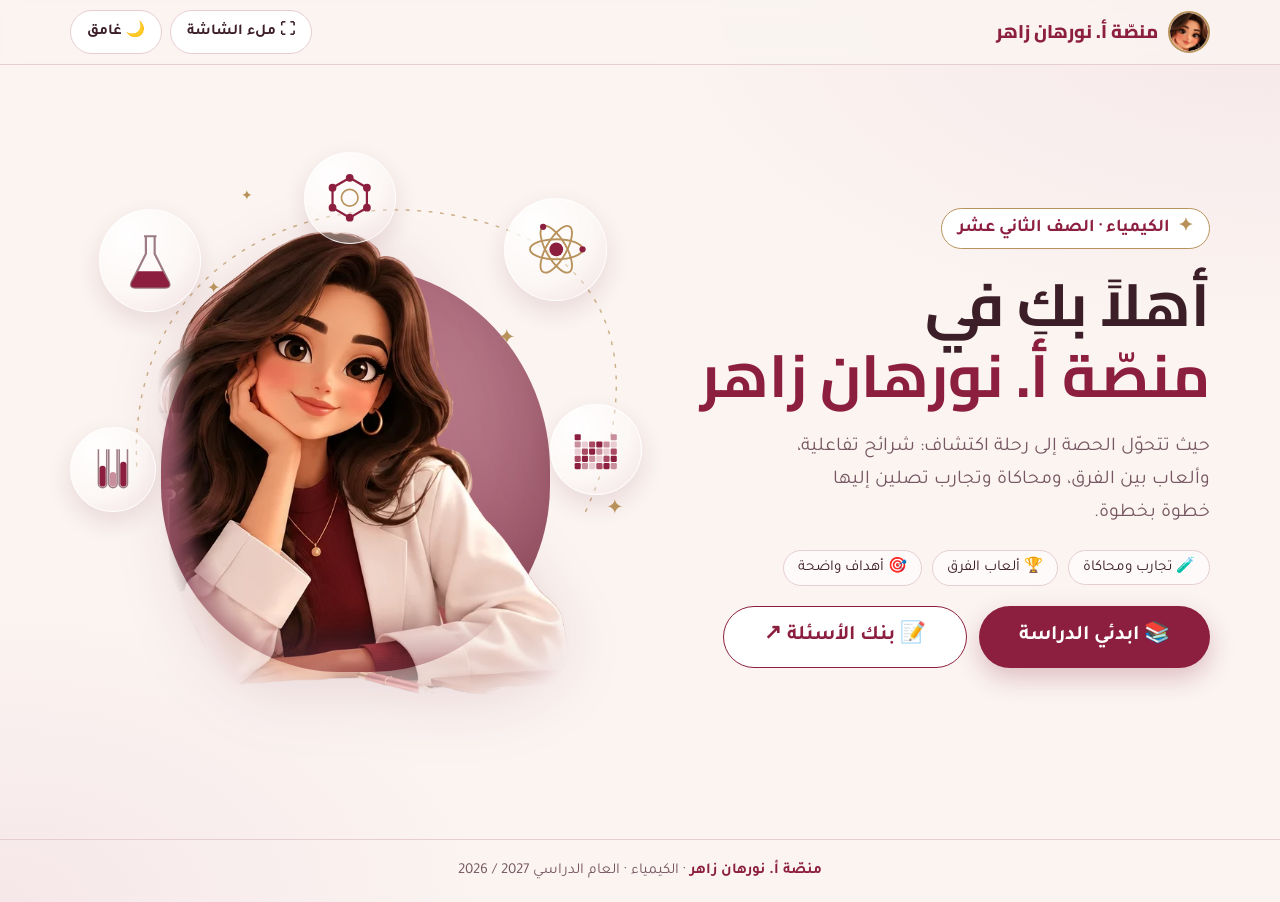
==== commit 6f8d49c4: "بنك الأسئلة يُفتح مباشرة في نافذة جديدة من الرئيسية وصفحة الدراسة، لأن موقعه يرفض العرض داخل إطار Co" ====
--- a/index.html
+++ b/index.html
@@ -23,7 +23,7 @@
     <h1>أهلاً بكِ في <span class="accent">منصّة أ. نورهان زاهر</span></h1>
     <p class="lead">حيث تتحوّل الحصة إلى رحلة اكتشاف: شرائح تفاعلية، وألعاب بين الفرق، ومحاكاة وتجارب تصلين إليها خطوة بخطوة.</p>
     <div class="features"><span>🧪 تجارب ومحاكاة</span><span>🏆 ألعاب الفرق</span><span>🎯 أهداف واضحة</span></div>
-    <div class="actions"><a class="btn big" href="study.html">📚 ابدئي الدراسة</a><a class="btn big ghost" href="qbank.html">📝 بنك الأسئلة</a></div>
+    <div class="actions"><a class="btn big" href="study.html">📚 ابدئي الدراسة</a><a class="btn big ghost" href="https://class-qbank.higgsfield.app" target="_blank" rel="noopener">📝 بنك الأسئلة ↗</a></div>
   </div>
   <div class="art" aria-hidden="true">
     <div class="arch"></div>
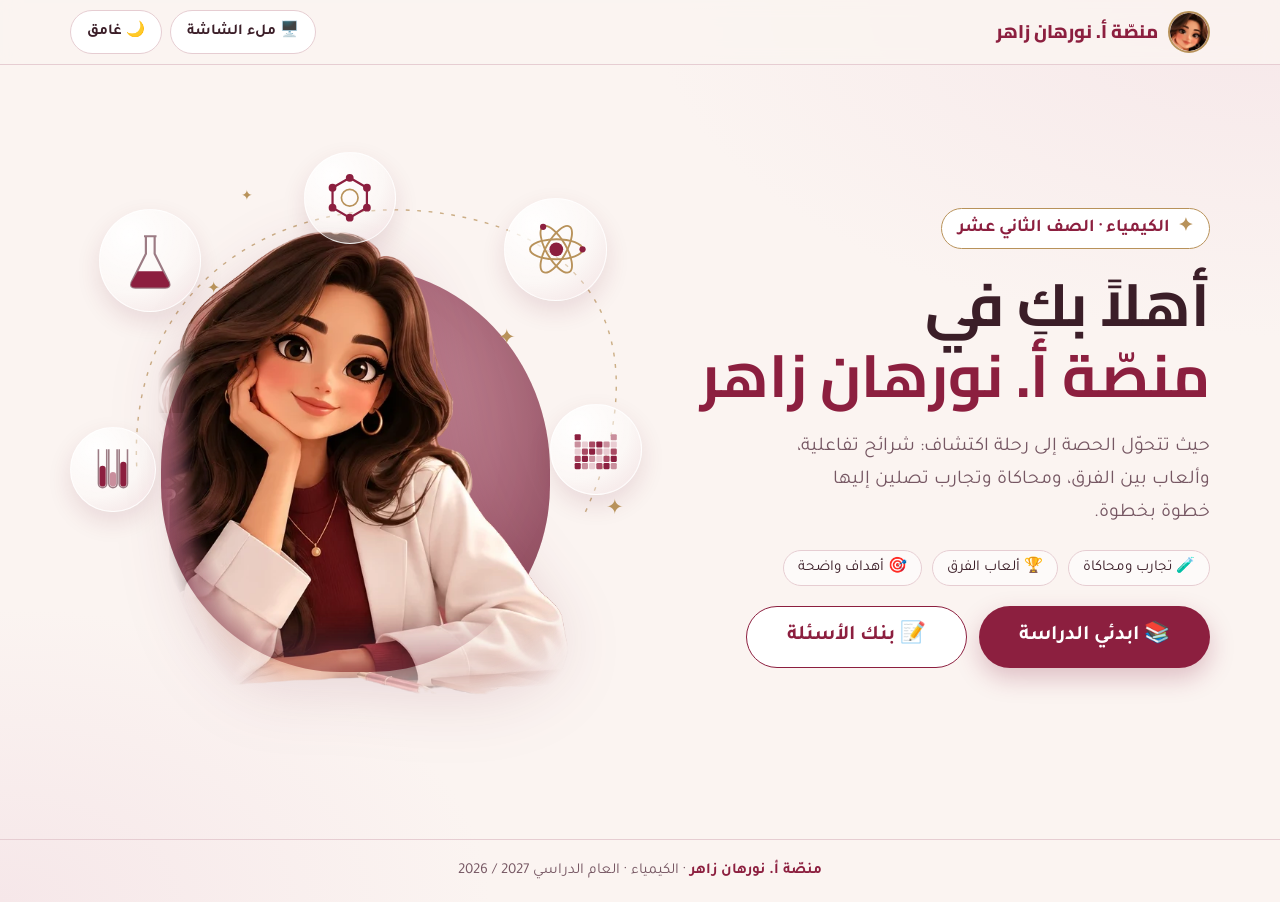
==== commit f0683ec3: "استبدال رموز ⛶ و↗ و↙ (تظهر مربّعاً فارغاً على بعض الأجهزة) بـ🖥️ و← في أزرار ملء الشاشة وبنك الأسئلة " ====
--- a/index.html
+++ b/index.html
@@ -13,7 +13,7 @@
 <body>
 <header class="top gut"><div class="wrap">
   <a class="brand" href="index.html"><img src="assets/avatar.webp" alt="" width="42" height="42">منصّة أ. نورهان زاهر</a>
-  <div class="tools"><button class="tbtn" id="fs" type="button">⛶ ملء الشاشة</button><button class="tbtn" id="theme" type="button" aria-label="بدّلي بين الوضع الفاتح والغامق"></button></div>
+  <div class="tools"><button class="tbtn" id="fs" type="button">🖥️ ملء الشاشة</button><button class="tbtn" id="theme" type="button" aria-label="بدّلي بين الوضع الفاتح والغامق"></button></div>
 </div></header>
 <main class="gut"><div class="wrap">
 
@@ -23,7 +23,7 @@
     <h1>أهلاً بكِ في <span class="accent">منصّة أ. نورهان زاهر</span></h1>
     <p class="lead">حيث تتحوّل الحصة إلى رحلة اكتشاف: شرائح تفاعلية، وألعاب بين الفرق، ومحاكاة وتجارب تصلين إليها خطوة بخطوة.</p>
     <div class="features"><span>🧪 تجارب ومحاكاة</span><span>🏆 ألعاب الفرق</span><span>🎯 أهداف واضحة</span></div>
-    <div class="actions"><a class="btn big" href="study.html">📚 ابدئي الدراسة</a><a class="btn big ghost" href="https://class-qbank.higgsfield.app" target="_blank" rel="noopener">📝 بنك الأسئلة ↗</a></div>
+    <div class="actions"><a class="btn big" href="study.html">📚 ابدئي الدراسة</a><a class="btn big ghost" href="https://class-qbank.higgsfield.app" target="_blank" rel="noopener">📝 بنك الأسئلة</a></div>
   </div>
   <div class="art" aria-hidden="true">
     <div class="arch"></div>
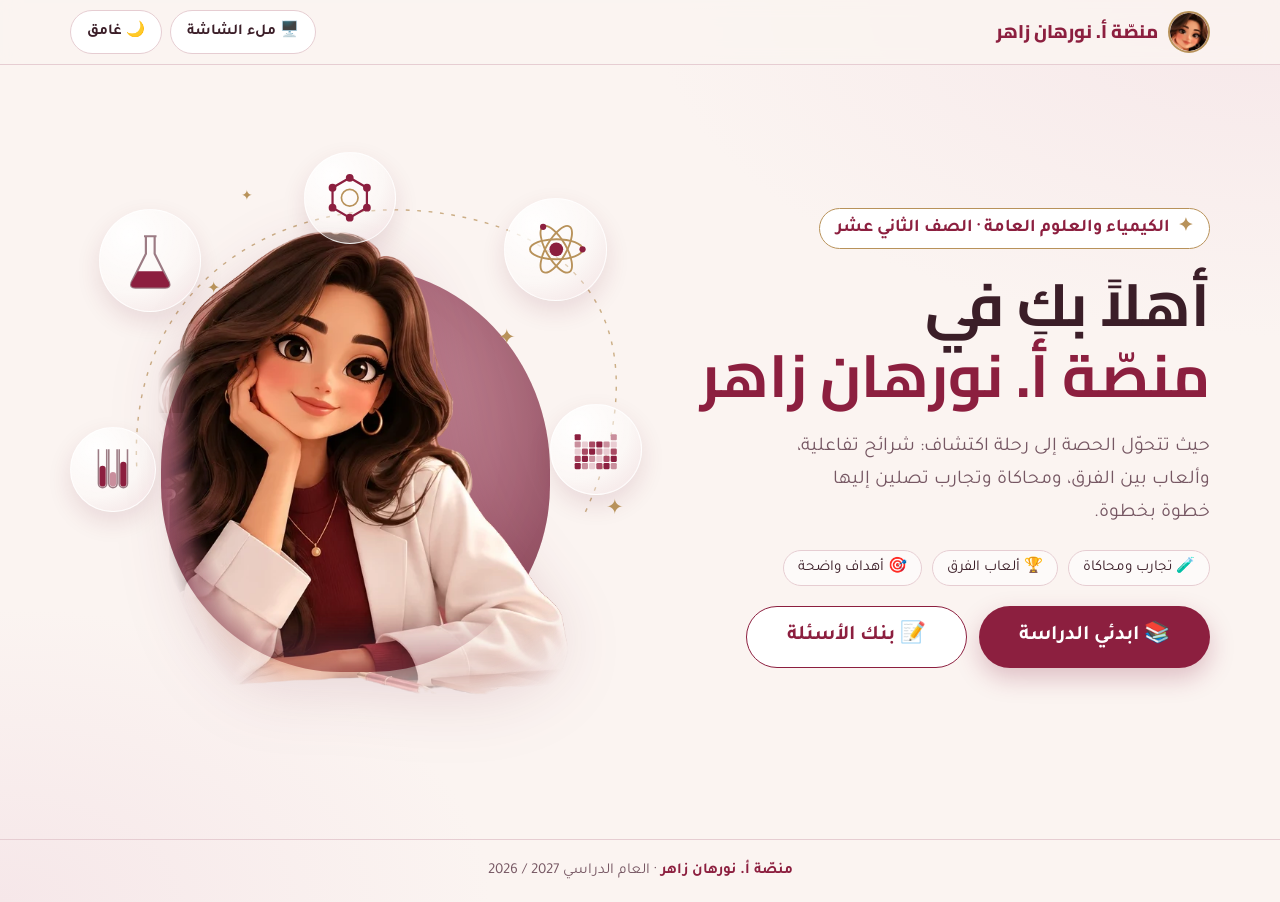
==== commit 205262e2: "مادة جديدة: العلوم العامة بهوية خضراء مزرقة، مع صفحاتها (الفصل الأول ← الوحدة الرابعة: المواد في تكن" ====
--- a/index.html
+++ b/index.html
@@ -19,11 +19,11 @@
 
 <section class="hero">
   <div class="hero-text">
-    <span class="eyebrow">الكيمياء · الصف الثاني عشر</span>
+    <span class="eyebrow">الكيمياء والعلوم العامة · الصف الثاني عشر</span>
     <h1>أهلاً بكِ في <span class="accent">منصّة أ. نورهان زاهر</span></h1>
     <p class="lead">حيث تتحوّل الحصة إلى رحلة اكتشاف: شرائح تفاعلية، وألعاب بين الفرق، ومحاكاة وتجارب تصلين إليها خطوة بخطوة.</p>
     <div class="features"><span>🧪 تجارب ومحاكاة</span><span>🏆 ألعاب الفرق</span><span>🎯 أهداف واضحة</span></div>
-    <div class="actions"><a class="btn big" href="study.html">📚 ابدئي الدراسة</a><a class="btn big ghost" href="https://class-qbank.higgsfield.app" target="_blank" rel="noopener">📝 بنك الأسئلة</a></div>
+    <div class="actions"><a class="btn big" href="study.html" data-locked>📚 ابدئي الدراسة</a><a class="btn big ghost" href="https://class-qbank.higgsfield.app" target="_blank" rel="noopener" data-locked>📝 بنك الأسئلة</a></div>
   </div>
   <div class="art" aria-hidden="true">
     <div class="arch"></div>
@@ -34,8 +34,19 @@
     <img class="girl" src="assets/teacher-cut.webp" alt="" width="579" height="635">
   </div>
 </section>
+<div class="lock" id="lock" hidden role="dialog" aria-modal="true" aria-labelledby="lock-t">
+  <form class="lock-card" id="lock-form">
+    <img src="assets/avatar.webp" alt="" width="64" height="64">
+    <h2 id="lock-t">أدخلي رمز الدخول</h2>
+    <p class="muted">الرمز تعطيكِ إياه أ. نورهان</p>
+    <input id="lock-code" type="password" inputmode="numeric" autocomplete="off" maxlength="12" placeholder="••••" aria-label="رمز الدخول" required>
+    <p class="lock-err" id="lock-err" hidden>الرمز غير صحيح، حاولي مرة أخرى.</p>
+    <div class="actions" style="justify-content:center"><button class="btn" type="submit">دخول</button><button class="tbtn" type="button" id="lock-x">إلغاء</button></div>
+  </form>
+</div>
+<script src="assets/lock.js"></script>
 </div></main>
-<footer class="gut"><b>منصّة أ. نورهان زاهر</b> · الكيمياء · العام الدراسي <span class="f">2026 / 2027</span></footer>
+<footer class="gut"><b>منصّة أ. نورهان زاهر</b> · العام الدراسي <span class="f">2026 / 2027</span></footer>
 <script src="assets/theme.js"></script>
 </body>
 </html>
--- a/assets/site.css
+++ b/assets/site.css
@@ -128,5 +128,27 @@
 .btn.ghost:hover { background: var(--blush); }
 .embed { border-radius: 24px; overflow: hidden; border: 1px solid var(--line); box-shadow: var(--shadow); background: var(--paper); }
 .embed iframe { display: block; width: 100%; height: min(78vh, 900px); border: 0; }
+.lock { position: fixed; inset: 0; z-index: 50; display: grid; place-items: center; padding: 16px; background: rgba(34, 20, 26, .55); backdrop-filter: blur(6px); }
+.lock-card { background: var(--paper); border: 1px solid var(--line); border-radius: 28px; padding: 28px 24px; width: min(380px, 100%); display: grid; gap: 12px; justify-items: center; text-align: center; box-shadow: var(--shadow); }
+.lock-card img { width: 64px; height: 64px; border-radius: 50%; border: 2px solid var(--brass); }
+.lock-card h2 { color: var(--wine); }
+.lock-card input { font: inherit; font-size: 1.6rem; letter-spacing: .4em; text-align: center; width: 100%; min-height: 56px; border-radius: 16px; border: 1.5px solid var(--line); background: var(--blush); color: var(--fg); direction: ltr; }
+.lock-card input:focus { outline: 3px solid var(--brass); }
+.lock-err { color: #C24A33; font-weight: 700; }
+.shake { animation: shake .35s; }
+@keyframes shake { 25% { transform: translateX(-8px) } 75% { transform: translateX(8px) } }
+/* مادة العلوم: هوية خضراء مزرقة بالمكوّنات نفسها */
+:root[data-subject="science"] {
+  --ink: #F3F8F7; --paper: #FFFFFF; --blush: #E3F1EF; --rose: #C5E3DF; --mauve: #6FB1AB;
+  --line: #CDE2DE; --fg: #16302F; --muted: #4D6967; --wine: #0E6B6A; --wine-2: #0A5150; --brass: #C9883A;
+  --on-wine: #FFFFFF; --shadow: 0 18px 40px rgba(14, 107, 106, .14);
+}
+:root[data-subject="science"][data-theme="dark"] {
+  --ink: #0F1E1E; --paper: #162A2A; --blush: #1C3535; --rose: #24494A; --mauve: #5FA39D;
+  --line: #2E5050; --fg: #E8F5F3; --muted: #B5CFCC; --wine: #7FD3C8; --wine-2: #A6E3DA; --brass: #E0A75A;
+  --on-wine: #0F1E1E; --shadow: 0 18px 40px rgba(0,0,0,.35);
+}
+.card.sci { border-top: 5px solid #0E6B6A; } .card.sci .ic { background: radial-gradient(circle at 35% 30%, #fff, #C5E3DF); color: #0E6B6A; }
+.card.chem { border-top: 5px solid #8C1F3F; }
 footer { padding-block: 18px; color: var(--muted); text-align: center; font-size: .95rem; border-top: 1px solid var(--line); }
 footer b { color: var(--wine); }
